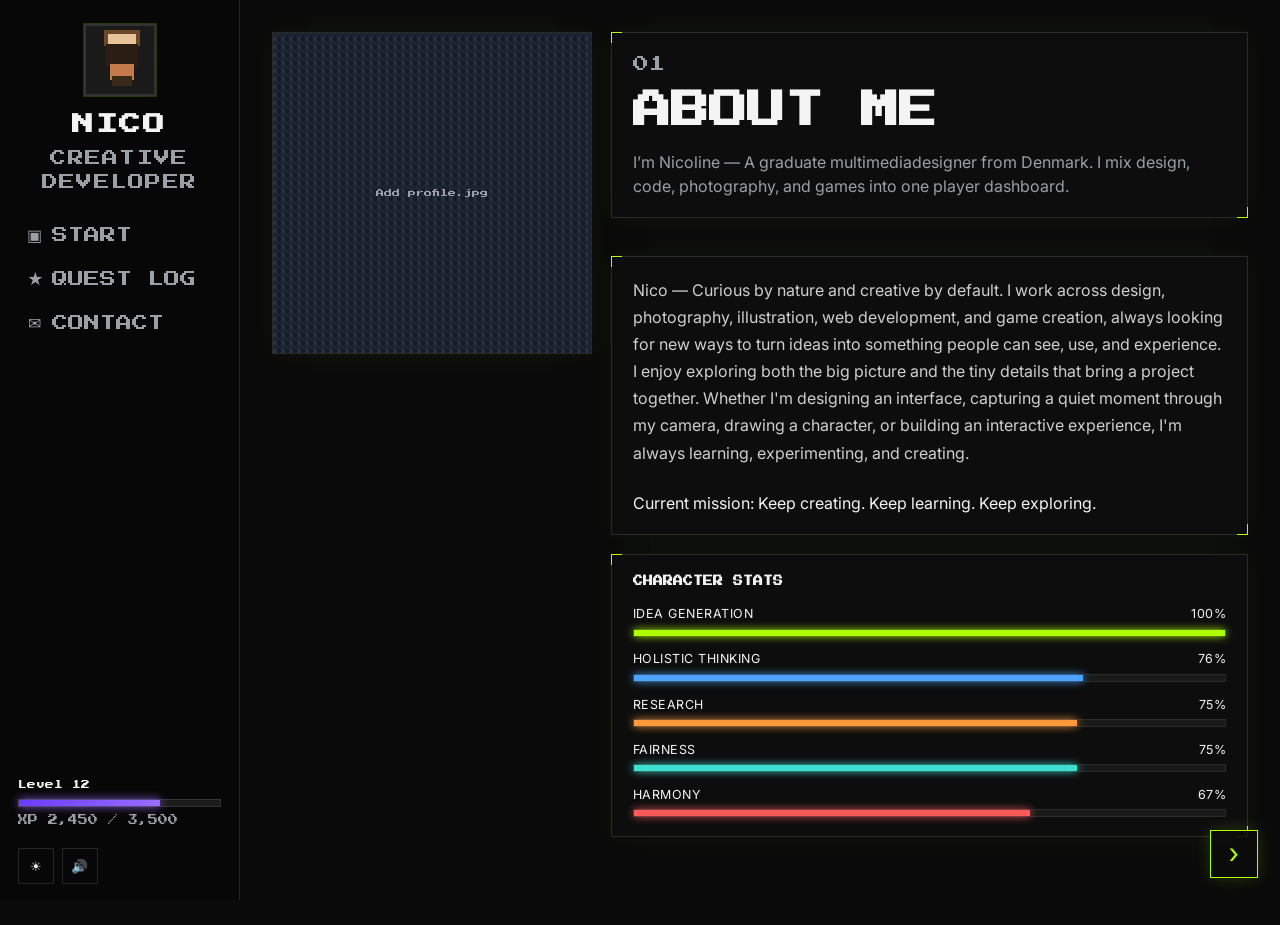
==== about.html @ 9dacdfea "Add files via upload" ====
<!DOCTYPE html>
<html lang="en">
<head>
  <meta charset="UTF-8">
  <meta name="viewport" content="width=device-width, initial-scale=1.0">
  <title>About me — NICO</title>
  <link rel="preconnect" href="https://fonts.googleapis.com">
  <link rel="preconnect" href="https://fonts.gstatic.com" crossorigin>
  <link href="https://fonts.googleapis.com/css2?family=Inter:wght@400;500;600;700&family=Press+Start+2P&display=swap" rel="stylesheet">
  <link rel="stylesheet" href="styles.css">
</head>
<body class="subpage">
  <aside class="sidebar">
    <a class="css-profile" href="Home-page.html#start">
      <div class="css-prof-pic">
        <img class="avatar-img" src="assets/custom/avatar.png" alt="Pixel avatar of Nicoline">
        <div class="pixel-avatar" aria-hidden="true"></div>
      </div>
      <div class="Name-text">
        <h1 class="css-name">NICO</h1>
        <p class="css-role">Creative Developer</p>
      </div>
    </a>
    <nav class="Nav-bar" aria-label="Main">
      <ul class="nav-text">
        <li><a class="nav-link" href="Home-page.html#start"><span class="nav-ico" aria-hidden="true">▣</span> Start</a></li>
        <li><a class="nav-link" href="Home-page.html#quests"><span class="nav-ico" aria-hidden="true">★</span> Quest log</a></li>
        <li><a class="nav-link" href="Home-page.html#contact"><span class="nav-ico" aria-hidden="true">✉</span> Contact</a></li>
      </ul>
    </nav>
    <div class="sidebar-stats">
      <p class="level-label">Level 12</p>
      <div class="xp-track" aria-hidden="true"><div class="xp-fill"></div></div>
      <p class="xp-text">XP 2,450 / 3,500</p>
    </div>
    <div class="sidebar-footer">
      <button type="button" id="theme-toggle" class="icon-btn" title="Toggle theme" aria-label="Toggle theme">☀</button>
      <button type="button" id="sound-toggle" class="icon-btn" title="Toggle sound" aria-label="Toggle sound" aria-pressed="true">🔊</button>
    </div>
  </aside>

  <main class="main gallery-main">
    <div class="about-layout">
      <figure class="about-portrait hud-box">
        <img class="profile-photo" src="assets/custom/profile.jpg" alt="Portrait of Nicoline">
        <div class="profile-placeholder" aria-hidden="true">Add profile.jpg</div>
      </figure>

      <div class="about-text">
        <header class="gallery-head hud-box">
          <p class="pixel-kicker">01</p>
          <h1 class="About-me-section">About me</h1>
          <p>I’m Nicoline — A graduate multimediadesigner from Denmark. I mix design, code, photography, and games into one player dashboard.</p>
        </header>

        <section class="hud-box about-copy">
          <p>Nico — Curious by nature and creative by default. I work across design, photography, illustration, web development, and game creation, always looking for new ways to turn ideas into something people can see, use, and experience. I enjoy exploring both the big picture and the tiny details that bring a project together. Whether I'm designing an interface, capturing a quiet moment through my camera, drawing a character, or building an interactive experience, I'm always learning, experimenting, and creating.</p>
          <br>Current mission: Keep creating. Keep learning. Keep exploring.
        </section>

        <section class="hud-box about-stats">
          <h2 class="panel-title">Character Stats</h2>
          <ul class="stat-list">
            <li>
              <div class="stat-row"><span>Idea Generation</span><span>100%</span></div>
              <div class="bar"><span class="bar-fill bar-green" style="width:100%"></span></div>
            </li>
            <li>
              <div class="stat-row"><span>Holistic Thinking</span><span>76%</span></div>
              <div class="bar"><span class="bar-fill bar-blue" style="width:76%"></span></div>
            </li>
            <li>
              <div class="stat-row"><span>Research</span><span>75%</span></div>
              <div class="bar"><span class="bar-fill bar-orange" style="width:75%"></span></div>
            </li>
            <li>
              <div class="stat-row"><span>Fairness</span><span>75%</span></div>
              <div class="bar"><span class="bar-fill bar-cyan" style="width:75%"></span></div>
            </li>
            <li>
              <div class="stat-row"><span>Harmony</span><span>67%</span></div>
              <div class="bar"><span class="bar-fill bar-red" style="width:67%"></span></div>
            </li>
          </ul>
        </section>
      </div>
    </div>

    <a class="page-turn page-turn-next" href="photography.html">
      <span class="page-turn-arrow" aria-hidden="true">›</span>
      <span class="page-turn-name">Photography</span>
    </a>
  </main>

  <script src="script.js"></script>
</body>
</html>
---- styles.css ----
/* ============================================================
   GLOBAL SETUP
   These rules apply to the whole page: colors, fonts, and
   resetting default browser spacing.
   ============================================================ */

:root {
  --bg: #0a0a0a;
  --panel: rgba(18, 18, 18, 0.82);
  --text: #f4f4f4;
  --muted: #9aa0a6;
  --neon: #b0ff00;
  --neon-dim: rgba(176, 255, 0, 0.18);
  --line: rgba(255, 255, 255, 0.12);
  --sidebar-w: 240px;
  --blue: #4da3ff;
  --orange: #ff9a3c;
  --cyan: #3de0d0;
  --red: #ff5a5a;
  --purple: #9b6dff;
}

/* Light theme: script.js adds .light to <body> when you click the sun. */
body.light {
  --bg: #e8e6dc;
  --panel: rgba(255, 255, 255, 0.86);
  --text: #161616;
  --muted: #5a5a5a;
  --line: rgba(0, 0, 0, 0.12);
}

* {
  box-sizing: border-box;
  margin: 0;
  padding: 0;
}

html {
  scroll-behavior: smooth;
}

body {
  min-height: 100vh;
  display: flex;
  background: var(--bg);
  color: var(--text);
  font-family: Inter, system-ui, sans-serif;
  line-height: 1.5;
}

img {
  max-width: 100%;
  display: block;
}

a {
  color: inherit;
  text-decoration: none;
}

ul {
  list-style: none;
}

/* Pixel font for HUD labels (titles, buttons, stats). */
.About-me-section,
.panel-title,
.css-name,
.css-role,
.level-label,
.xp-text,
.btn-start,
.ghost-btn,
.nav-link,
.hs-num,
.hs-link,
.pixel-kicker,
.tag-done,
.chip,
.xp,
.quest-cat,
.quest-meta,
.easter,
.secret,
.scroll-hint,
.find-me a,
.map-caption {
  font-family: "Press Start 2P", monospace;
}

/* ============================================================
   SIDEBAR
   Fixed column on the left. flex-direction: column stacks
   avatar, menu, XP, then the tiny buttons at the bottom.
   ============================================================ */

.sidebar {
  position: sticky;
  top: 0;
  width: var(--sidebar-w);
  height: 100vh;
  flex-shrink: 0;
  display: flex;
  flex-direction: column;
  gap: 1.25rem;
  padding: 1.5rem 1.1rem 1rem;
  border-right: 1px solid var(--line);
  background: #070707;
  z-index: 20;
}

.css-profile {
  display: grid;
  justify-items: center;
  gap: 0.75rem;
  text-align: center;
}

.css-prof-pic {
  width: 72px;
  height: 72px;
  position: relative;
}

.avatar-img {
  position: absolute;
  inset: 0;
  width: 72px;
  height: 72px;
  object-fit: cover;
  image-rendering: pixelated;
  border: 2px solid #333;
  display: none;
  z-index: 1;
}

.avatar-img.is-ready {
  display: block;
}

.avatar-img.is-ready + .pixel-avatar {
  display: none;
}

/* Simple pixel character: stacked colored blocks. */
.pixel-avatar {
  width: 72px;
  height: 72px;
  image-rendering: pixelated;
  background:
    linear-gradient(#3a2a1a 0 10px, transparent 10px) 26px 50px / 20px 14px no-repeat,
    linear-gradient(#c47a4a 0 100%) 24px 38px / 24px 16px no-repeat,
    linear-gradient(#2b1d12 0 100%) 20px 18px / 32px 22px no-repeat,
    linear-gradient(#e8c39a 0 100%) 22px 8px / 28px 18px no-repeat,
    linear-gradient(#6b4a2a 0 100%) 18px 4px / 36px 16px no-repeat,
    #1a1a1a;
  border: 2px solid #333;
  box-shadow: 0 0 0 1px var(--neon-dim);
}

.css-name {
  font-size: 1.35rem;
  letter-spacing: 0.08em;
}

.css-role {
  margin-top: 0.35rem;
  font-size: 0.rem;
  color: var(--muted);
  letter-spacing: 0.08em;
  text-transform: uppercase;
}

.nav-text {
  display: flex;
  flex-direction: column;
  gap: 0.15rem;
}

.nav-link {
  display: flex;
  align-items: center;
  gap: 0.55rem;
  padding: 0.55rem 0.45rem;
  font-size: 0.rem;
  color: var(--muted);
  text-transform: uppercase;
  border-left: 2px solid transparent;
}

.nav-link:hover,
.nav-link.is-active {
  color: var(--neon);
  border-left-color: var(--neon);
  background: var(--neon-dim);
}

.nav-ico {
  width: 1rem;
  text-align: center;
  font-family: Inter, sans-serif;
}

.sidebar-stats {
  margin-top: auto;
}

.level-label {
  font-size: 0.55rem;
  margin-bottom: 0.45rem;
}

.xp-track {
  height: 8px;
  background: #1c1c1c;
  border: 1px solid #333;
}

.xp-fill {
  width: 70%;
  height: 100%;
  background: linear-gradient(90deg, #6a3cff, var(--purple));
  box-shadow: 0 0 10px var(--purple);
}

.xp-text {
  margin-top: 0.4rem;
  font-size: 0.62rem;
  color: var(--muted);
}

.sidebar-footer {
  display: flex;
  gap: 0.5rem;
}

.icon-btn {
  width: 36px;
  height: 36px;
  border: 1px solid var(--line);
  background: transparent;
  color: var(--text);
  cursor: pointer;
}

.icon-btn:hover,
.icon-btn[aria-pressed="false"] {
  border-color: var(--neon);
  color: var(--neon);
}

/* ============================================================
   MAIN + HERO
   flex: 1 makes this column fill the rest of the screen.
   The hero is 100vh so the desk photo fills the first view.
   ============================================================ */

.main {
  flex: 1;
  min-width: 0;
}

.hero {
  position: relative;
  min-height: 100vh;
  overflow: hidden;
}

.hero-bg {
  position: absolute;
  inset: 0;
  background:
    linear-gradient(180deg, rgba(0, 0, 0, 0.2), rgba(0, 0, 0, 0.55)),
    url("https://images.unsplash.com/photo-1516321318423-f06f85e504b3?auto=format&fit=crop&w=1800&q=80") center / cover no-repeat,
    #111;
}

.hero-dim {
  position: absolute;
  inset: 0;
  background: radial-gradient(circle at 70% 40%, transparent 20%, rgba(0, 0, 0, 0.45) 100%);
  pointer-events: none;
}

.hero-copy {
  position: relative;
  z-index: 2;
  max-width: 520px;
  padding: 3.5rem 2.5rem 0;
}

.hero-title {
  font-size: clamp(2rem, 4vw, 3.4rem);
  font-weight: 700;
  letter-spacing: -0.03em;
}

.cursor {
  color: var(--neon);
  animation: blink 1s steps(1) infinite;
}

@keyframes blink {
  50% { opacity: 0; }
}

.hero-bio {
  margin: 1rem 0 1.4rem;
  color: #ddd;
}

.btn-start {
  display: inline-block;
  padding: 0.85rem 1.1rem;
  border: 2px solid var(--neon);
  color: #111;
  background: var(--neon);
  font-size: 0.55rem;
  text-transform: uppercase;
  box-shadow: 0 0 16px var(--neon-dim);
}

.btn-start:hover {
  background: transparent;
  color: var(--neon);
}

.hero-social {
  position: absolute;
  top: 1.5rem;
  right: 1.5rem;
  z-index: 2;
  display: flex;
  gap: 0.5rem;
}

.hero-social a {
  width: 36px;
  height: 36px;
  display: grid;
  place-items: center;
  border: 1px solid var(--line);
  background: rgba(0, 0, 0, 0.4);
  font-size: 0.7rem;
}

/* Hotspots: glass cards placed with % so they sit over the photo. */
.hotspot {
  position: absolute;
  z-index: 2;
  min-width: 150px;
  padding: 0.7rem 0.8rem;
  background: var(--panel);
  border: 1px solid rgba(176, 255, 0, 0.35);
  backdrop-filter: blur(8px);
  box-shadow: 0 0 18px rgba(176, 255, 0, 0.12);
  display: grid;
  gap: 0.2rem;
}

.hotspot:hover {
  border-color: var(--neon);
  transform: translateY(-2px);
}

.hs-num {
  font-size: 0.80rem;
  color: var(--neon);
}

.hs-title {
  font-weight: 700;
}

.hs-link {
  font-size: 0.52rem;
  color: var(--muted);
}

.hs-01 { top: 28%; left: 38%; }
.hs-02 { top: 42%; left: 52%; }
.hs-03 { top: 34%; right: 18%; }
.hs-04 { bottom: 22%; left: 42%; }

.scroll-hint {
  position: absolute;
  left: 50%;
  bottom: 1.2rem;
  transform: translateX(-50%);
  z-index: 2;
  display: grid;
  justify-items: center;
  gap: 0.4rem;
  font-size: 0.42rem;
  color: #ccc;
  text-transform: uppercase;
}

.mouse {
  width: 18px;
  height: 28px;
  border: 2px solid #ccc;
  border-radius: 10px;
  position: relative;
}

.mouse::after {
  content: "";
  position: absolute;
  top: 5px;
  left: 50%;
  width: 3px;
  height: 6px;
  background: var(--neon);
  transform: translateX(-50%);
  animation: wheel 1.2s infinite;
}

@keyframes wheel {
  to { transform: translate(-50%, 8px); opacity: 0; }
}

/* ============================================================
   DASHBOARD (3 columns)
   hud-box draws the thin glowing border + corner ticks.
   ============================================================ */

.dashboard {
  display: grid;
  grid-template-columns: repeat(3, 1fr);
  gap: 1.25rem;
  margin: 2rem;
  padding: 1.25rem;
}

.hud-box {
  position: relative;
  border: 1px solid var(--line);
  background: #0d0d0d;
  box-shadow: 0 0 24px rgba(176, 255, 0, 0.05);
}

.hud-box::before,
.hud-box::after {
  content: "";
  position: absolute;
  width: 10px;
  height: 10px;
  border: 1px solid var(--neon);
}

.hud-box::before { top: -1px; left: -1px; border-right: 0; border-bottom: 0; }
.hud-box::after { bottom: -1px; right: -1px; border-left: 0; border-top: 0; }

.panel {
  padding: 1.1rem;
  display: flex;
  flex-direction: column;
  gap: 1rem;
}

.About-me-section {
	font-size: 1rem;
	text-transform: uppercase;
}

.panel-title {
  font-size: 0.62rem;
  text-transform: uppercase;
}

.muted {
  color: var(--muted);
  font-size: 0.45rem;
}

.stat-list {
  display: grid;
  gap: 0.85rem;
}

.stat-row {
  display: flex;
  justify-content: space-between;
  font-size: 0.78rem;
  text-transform: uppercase;
  letter-spacing: 0.04em;
}

.bar {
  margin-top: 0.3rem;
  height: 8px;
  background: #1a1a1a;
  border: 1px solid #2a2a2a;
}

.bar-fill {
  display: block;
  height: 100%;
}

.bar-green { background: var(--neon); box-shadow: 0 0 8px var(--neon); }
.bar-blue { background: var(--blue); box-shadow: 0 0 8px var(--blue); }
.bar-orange { background: var(--orange); box-shadow: 0 0 8px var(--orange); }
.bar-cyan { background: var(--cyan); box-shadow: 0 0 8px var(--cyan); }
.bar-red { background: var(--red); box-shadow: 0 0 8px var(--red); }

.panel-foot,
.ghost-btn {
  margin-top: auto;
  font-size: 0.6rem;
  color: var(--muted);
  text-transform: uppercase;
}

.ghost-btn {
  display: inline-block;
  padding: 0.7rem 0.8rem;
  border: 1px solid var(--line);
  text-align: center;
}

.ghost-btn:hover {
  border-color: var(--neon);
  color: var(--neon);
}

.tool-grid {
  display: grid;
  grid-template-columns: repeat(4, 1fr);
  gap: 0.7rem;
}

.tool-card {
  display: grid;
  justify-items: center;
  gap: 0.35rem;
}

.tool-badge {
  width: 48px;
  height: 48px;
  display: grid;
  place-items: center;
  font-weight: 800;
  border-radius: 8px;
  overflow: hidden;
  background: #111;
}

.tool-badge img {
  width: 100%;
  height: 100%;
  object-fit: contain;
}

.ps { background: #31a8ff; color: #003366; }
.ai { background: #ff9a00; color: #3a1d00; }
.pr { background: #9999ff; color: #1a1450; }
.ae { background: #9999ff; color: #1a1450; }
.fig { background: #1e1e1e; color: #a259ff; border: 1px solid #a259ff; }
.vs { background: #0078d4; color: #fff; }
.un { background: #222; color: #fff; border: 1px solid #888; }
.bl { background: #7b53c1; color: #fff; }

.stars {
  color: #ffd24a;
  font-size: 1rem;
  letter-spacing: 0.05em;
}

.achieve-list {
  display: grid;
  gap: 0.75rem;
}

.achieve-list li {
  display: flex;
  gap: 0.7rem;
  align-items: center;
}

.badge-icon {
  width: 40px;
  height: 40px;
  border-radius: 50%;
  display: grid;
  place-items: center;
  background: #161616;
  border: 1px solid #333;
}

.achieve-list strong {
  display: block;
  font-size: 0.85rem;
}

.achieve-list small {
  color: var(--muted);
}

.anchor-offset,
#start,
#quests,
#contact {
  scroll-margin-top: 1rem;
}

/* ============================================================
   QUESTS
   The track is a horizontal row. Overflow is hidden so only
   a few cards show; JS scrolls it left/right.
   ============================================================ */

.quests {
  padding: 1rem 2rem 3rem;
}

.section-head {
  display: flex;
  justify-content: space-between;
  align-items: center;
  gap: 1rem;
  margin-bottom: 1.2rem;
}

.pixel-kicker {
  color: var(--neon);
  font-size: 1rem;
}

.quest-wrap {
  display: grid;
  grid-template-columns: auto 1fr auto;
  align-items: center;
  gap: 0.6rem;
}

.quest-track {
  display: grid;
  grid-auto-flow: column;
  grid-auto-columns: minmax(280px, 1fr);
  gap: 1rem;
  overflow-x: auto;
  scroll-behavior: smooth;
  padding: 0.25rem;
}

.quest-card {
  display: block;
  border: 1px solid var(--line);
  background: #101010;
  padding: 0.85rem;
  color: inherit;
}

.quest-card:hover {
  border-color: var(--neon);
}

.quest-meta {
  display: flex;
  justify-content: space-between;
  font-size: 0.62rem;
  margin-bottom: 0.6rem;
  text-transform: uppercase;
}

.tag-done {
  color: var(--neon);
}

.quest-art {
  height: 140px;
  margin-bottom: 0.8rem;
  border: 1px solid #222;
  overflow: hidden;
  position: relative;
}

.quest-cover {
  width: 100%;
  height: 100%;
  object-fit: cover;
  object-position: center;
  display: none;
}

.quest-cover.is-ready {
  display: block;
}

.art-photo { background: linear-gradient(160deg, #1a2230, #5b7c9a 40%, #0b0d12); }
.art-web { background: linear-gradient(160deg, #142018, #6fb36a 45%, #0b0d12); }
.art-game { background: linear-gradient(160deg, #201418, #c46b4a 40%, #0b0d12); }

.quest-card h3 {
  font-size: 1.05rem;
}

.quest-cat {
  margin: 0.35rem 0 0.5rem;
  font-size: 0.52rem;
  color: var(--muted);
  text-transform: uppercase;
}

.quest-desc {
  color: #cfcfcf;
  font-size: 0.9rem;
  margin-bottom: 0.8rem;
}

.quest-foot {
  display: flex;
  flex-wrap: wrap;
  gap: 0.4rem;
  align-items: center;
}

.chip {
  font-size: 0.5rem;
  padding: 0.35rem 0.4rem;
  border: 1px solid #333;
  color: var(--muted);
}

.xp {
  margin-left: auto;
  font-size: 0.5rem;
  color: var(--blue);
}

.quest-arrow {
  width: 36px;
  height: 72px;
  border: 1px solid var(--line);
  background: #0d0d0d;
  color: var(--text);
  font-size: 1.4rem;
  cursor: pointer;
}

.quest-arrow:hover {
  border-color: var(--neon);
  color: var(--neon);
}

/* ============================================================
   CONTACT + FOOTER
   ============================================================ */

.contact {
  display: grid;
  grid-template-columns: 220px 1fr 280px;
  gap: 1.5rem;
  align-items: center;
  padding: 2rem;
}

.campfire {
  height: 220px;
  position: relative;
  overflow: hidden;
  border: 1px solid var(--line);
  background: #071018;
}

.camp-sky {
  position: absolute;
  inset: 0;
  background: radial-gradient(circle at 70% 20%, #1a3a4a 0, #071018 55%);
}

.camp-mountains {
  position: absolute;
  bottom: 40px;
  left: 0;
  right: 0;
  height: 80px;
  background:
    linear-gradient(135deg, transparent 50%, #0c1c18 50%) 0 20px / 80px 80px,
    linear-gradient(-135deg, transparent 50%, #102820 50%) 40px 10px / 90px 90px;
}

.camp-fire {
  position: absolute;
  bottom: 18px;
  left: 70px;
  width: 28px;
  height: 28px;
  background: radial-gradient(circle, #ffd36a, #ff6a1a 55%, transparent 70%);
  filter: blur(0.4px);
  animation: flicker 0.8s infinite alternate;
}

@keyframes flicker {
  to { transform: scale(1.15); opacity: 0.8; }
}

.camp-hero {
  position: absolute;
  bottom: 16px;
  left: 38px;
  width: 22px;
  height: 36px;
  background:
    linear-gradient(#e8c39a, #e8c39a) 4px 0 / 14px 10px no-repeat,
    linear-gradient(#3a2a1a, #3a2a1a) 2px 10px / 18px 18px no-repeat,
    linear-gradient(#2a2118, #2a2118) 4px 28px / 6px 8px no-repeat,
    linear-gradient(#2a2118, #2a2118) 12px 28px / 6px 8px no-repeat;
}

.contact-copy h2 {
  font-size: clamp(1.4rem, 2.4vw, 2rem);
  margin-bottom: 0.7rem;
}

.contact-copy p {
  color: var(--muted);
  margin-bottom: 1.1rem;
  max-width: 420px;
}

.contact-side {
  display: grid;
  gap: 0.8rem;
}

.mini {
  padding: 0.9rem;
}

.find-me {
  display: grid;
  gap: 0.55rem;
  margin-top: 0.7rem;
}

.find-me a {
  font-size: 0.75rem;
  color: var(--muted);
}

.find-me a:hover {
  color: var(--neon);
}

.map-caption {
  margin-top: 0.45rem;
  font-size: 0.55rem;
  color: var(--muted);
  text-transform: uppercase;
}

.mini-map {
  margin-top: 0.6rem;
  height: 180px;
  border: 1px solid #1c3328;
  position: relative;
  overflow: hidden;
}

.mini-map iframe {
  width: 100%;
  height: 100%;
  border: 0;
  filter: grayscale(0.25) saturate(0.9) brightness(0.85);
}

.pin {
  position: absolute;
  left: 50%;
  bottom: 10px;
  transform: translateX(-50%);
  font-size: 0.55rem;
  color: var(--neon);
  font-weight: 700;
  background: rgba(7, 7, 7, 0.82);
  border: 1px solid var(--neon);
  padding: 0.35rem 0.45rem;
  pointer-events: none;
  text-transform: uppercase;
}

.site-footer {
  display: flex;
  justify-content: space-between;
  gap: 1rem;
  padding: 1rem 2rem 1.4rem;
  border-top: 1px solid var(--line);
  font-size: 0.8rem;
  color: var(--muted);
}

.easter {
  font-size: 0.38rem;
  color: #666;
}

.secret {
  position: fixed;
  inset: 0;
  display: grid;
  place-content: center;
  background: rgba(0, 0, 0, 0.8);
  z-index: 50;
  text-align: center;
  gap: 0.8rem;
  font-size: 1rem;
  color: var(--neon);
}

.secret[hidden] {
  display: none;
}

.secret-xp {
  color: var(--blue);
}

/* ============================================================
   RESPONSIVE
   On smaller screens the sidebar becomes a top bar so the
   page still works on a phone.
   ============================================================ */

@media (max-width: 1100px) {
  .dashboard,
  .contact {
    grid-template-columns: 1fr;
  }

  .hs-01, .hs-02, .hs-03, .hs-04 {
    position: relative;
    top: auto;
    left: auto;
    right: auto;
    bottom: auto;
  }

  .hero {
    display: flex;
    flex-direction: column;
  }

  .hero .hotspot {
    margin: 0.4rem 1rem;
  }
}

.easter a {
  color: inherit;
}

.gallery-main {
  padding: 2rem;
}

.gallery-head {
  padding: 1.2rem 1.3rem;
  margin-bottom: 1.2rem;
}

.gallery-head h1 {
  margin: 0.4rem 0 0.6rem;
  font-size: clamp(1.6rem, 3vw, 2.4rem);
}

.gallery-head p {
  color: var(--muted);
  max-width: 60ch;
}

.about-layout {
  display: grid;
  grid-template-columns: minmax(220px, 320px) 1fr;
  gap: 1.2rem;
  align-items: start;
}

.about-text {
  display: grid;
  gap: 1.2rem;
}

.about-portrait {
  margin: 0;
  overflow: hidden;
  min-height: 280px;
  position: relative;
}

.profile-photo {
  width: 100%;
  height: 100%;
  min-height: 320px;
  object-fit: cover;
  display: none;
}

.profile-photo.is-ready {
  display: block;
}

.profile-placeholder {
  min-height: 320px;
  display: grid;
  place-items: center;
  color: var(--muted);
  font-family: "Press Start 2P", monospace;
  font-size: 0.5rem;
  text-align: center;
  padding: 1rem;
  background:
    linear-gradient(#1c2430 50%, transparent 50%),
    linear-gradient(90deg, #243044 50%, #151922 50%);
  background-size: 8px 8px;
}

.profile-photo.is-ready + .profile-placeholder {
  display: none;
}

.about-copy {
  padding: 1.2rem 1.3rem;
}

.about-copy p {
  color: #cfcfcf;
  line-height: 1.7;
}

.about-copy p + p {
  margin-top: 0.9rem;
}

.about-stats {
  padding: 1.2rem 1.3rem;
}

.about-stats .panel-title {
  margin-bottom: 1rem;
}

.page-turn {
  position: fixed;
  bottom: 1.4rem;
  z-index: 18;
  width: 48px;
  height: 48px;
  display: grid;
  place-items: center;
  border: 1px solid var(--neon);
  background: rgba(13, 13, 13, 0.92);
  color: var(--neon);
  box-shadow: 0 0 16px var(--neon-dim);
}

.page-turn-prev {
  left: calc(var(--sidebar-w) + 1.4rem);
}

.page-turn-next {
  right: 1.4rem;
}

.page-turn-arrow {
  font-size: 1.8rem;
  line-height: 1;
}

.page-turn-name {
  position: absolute;
  bottom: calc(100% + 8px);
  white-space: nowrap;
  padding: 0.45rem 0.55rem;
  border: 1px solid var(--neon);
  background: #0d0d0d;
  color: var(--neon);
  font-family: "Press Start 2P", monospace;
  font-size: 0.45rem;
  letter-spacing: 0.08em;
  text-transform: uppercase;
  opacity: 0;
  pointer-events: none;
  transition: opacity 0.15s ease;
}

.page-turn-prev .page-turn-name {
  left: 0;
}

.page-turn-next .page-turn-name {
  right: 0;
}

.page-turn:hover .page-turn-name,
.page-turn:focus-visible .page-turn-name {
  opacity: 1;
}

.subpage .gallery-main {
  padding-bottom: 5.5rem;
}

.gallery-grid {
  display: grid;
  grid-template-columns: repeat(auto-fill, minmax(220px, 1fr));
  gap: 1rem;
}

.gallery-item {
  margin: 0;
  padding: 0;
  border: 1px solid var(--line);
  background: #101010;
  cursor: pointer;
  overflow: hidden;
}

.gallery-item img {
  width: 100%;
  height: 220px;
  object-fit: cover;
  display: block;
}

.album-photo img {
  height: 280px;
}

.gallery-empty {
  color: var(--muted);
  padding: 1rem 0;
}

.album-grid {
  grid-template-columns: repeat(auto-fill, minmax(260px, 1fr));
}

.album-card {
  display: grid;
  border: 1px solid var(--line);
  background: #101010;
  overflow: hidden;
  color: inherit;
}

.album-card:hover {
  border-color: var(--neon);
}

.album-card img,
.album-cover-empty {
  width: 100%;
  height: 180px;
  object-fit: cover;
  display: block;
  background: #161616;
}

.album-meta {
  padding: 0.85rem;
  display: grid;
  gap: 0.35rem;
}

.album-meta h2 {
  font-size: 1rem;
}

.album-meta p,
.album-meta span {
  color: var(--muted);
  font-size: 0.85rem;
}

.album-back {
  width: fit-content;
  margin-bottom: 0.8rem;
}

.new-album {
  display: grid;
  grid-template-columns: 1fr auto;
  gap: 0.5rem;
}

.lightbox {
  position: fixed;
  inset: 0;
  background: rgba(0, 0, 0, 0.88);
  display: grid;
  place-items: center;
  z-index: 40;
  padding: 2rem;
}

.lightbox[hidden] {
  display: none;
}

.lightbox img {
  max-width: min(1100px, 92vw);
  max-height: 86vh;
  object-fit: contain;
}

.lightbox-close {
  position: absolute;
  top: 1rem;
  right: 1.2rem;
  width: 40px;
  height: 40px;
  border: 1px solid var(--line);
  background: #111;
  color: var(--text);
  font-size: 1.4rem;
  cursor: pointer;
}

.studio-card,
.dropzone {
  padding: 1.2rem;
  display: grid;
  gap: 0.75rem;
  max-width: 640px;
}

.studio-card label,
.dropzone label {
  font-family: "Press Start 2P", monospace;
  font-size: 0.55rem;
  text-transform: uppercase;
}

.studio-card input,
.dropzone select {
  padding: 0.7rem;
  background: #111;
  color: var(--text);
  border: 1px solid var(--line);
}

.drop-target {
  min-height: 140px;
  display: grid;
  place-items: center;
  text-align: center;
  border: 1px dashed var(--neon);
  color: var(--muted);
  padding: 1rem;
  cursor: pointer;
}

.drop-target.is-hot {
  background: var(--neon-dim);
  color: var(--text);
}

#file-input {
  display: none;
}

.studio-status {
  min-height: 1.2em;
  color: var(--neon);
  font-size: 0.9rem;
}

.studio-workspace {
  display: grid;
  gap: 1.2rem;
}

.studio-item {
  display: grid;
}

.delete-btn {
  width: 100%;
}

@media (max-width: 800px) {
  body {
    flex-direction: column;
  }

  .sidebar {
    width: 100%;
    height: auto;
    position: relative;
  }

  .nav-text {
    flex-direction: row;
    flex-wrap: wrap;
  }

  .about-layout {
    grid-template-columns: 1fr;
  }

  .page-turn-prev {
    left: 1.4rem;
  }

  .new-album {
    grid-template-columns: 1fr;
  }
}
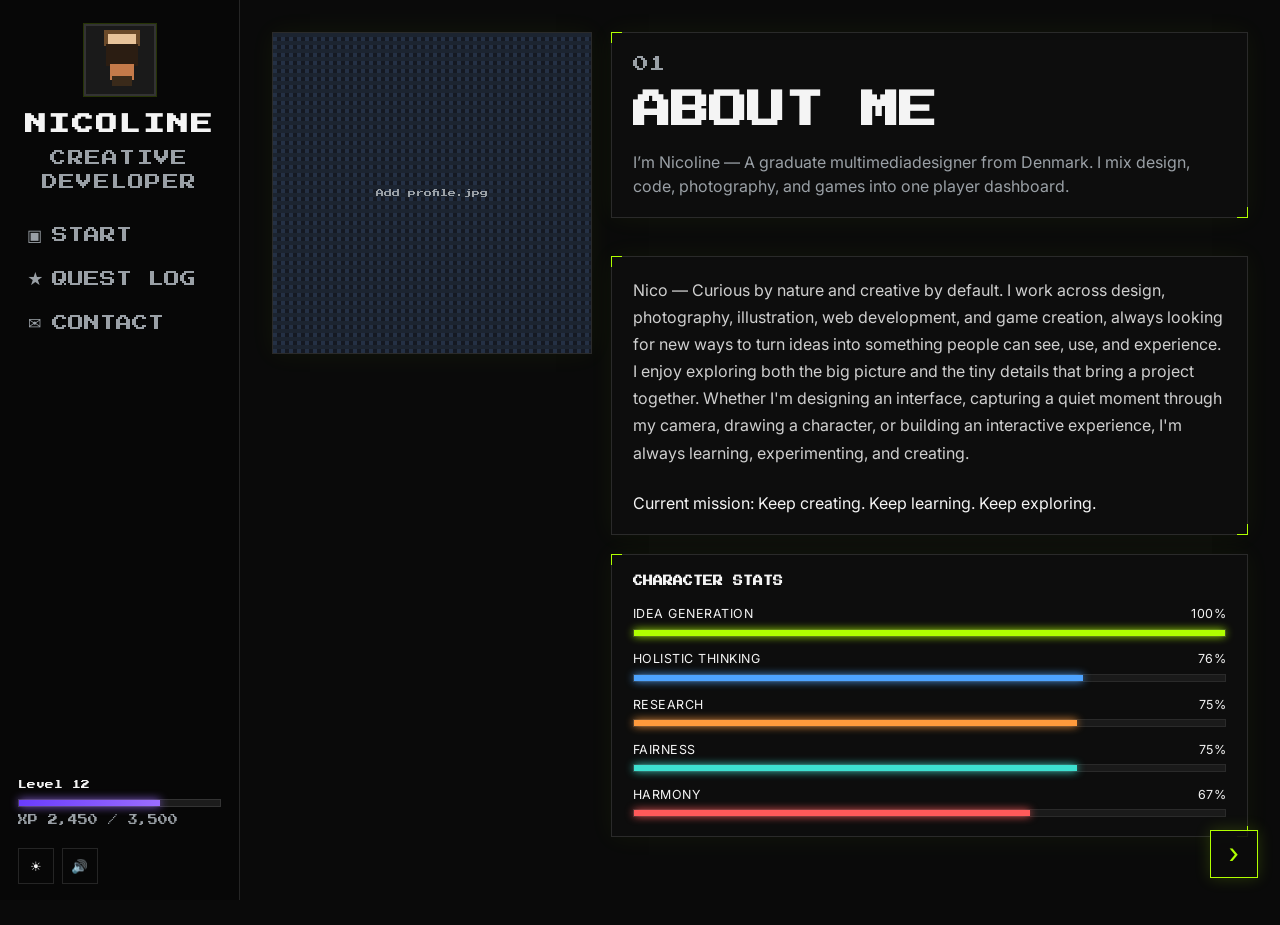
==== commit 2ad4f8a1: "Update about.html" ====
--- a/about.html
+++ b/about.html
@@ -17,7 +17,7 @@
         <div class="pixel-avatar" aria-hidden="true"></div>
       </div>
       <div class="Name-text">
-        <h1 class="css-name">NICO</h1>
+        <h1 class="css-name">NICOLINE</h1>
         <p class="css-role">Creative Developer</p>
       </div>
     </a>
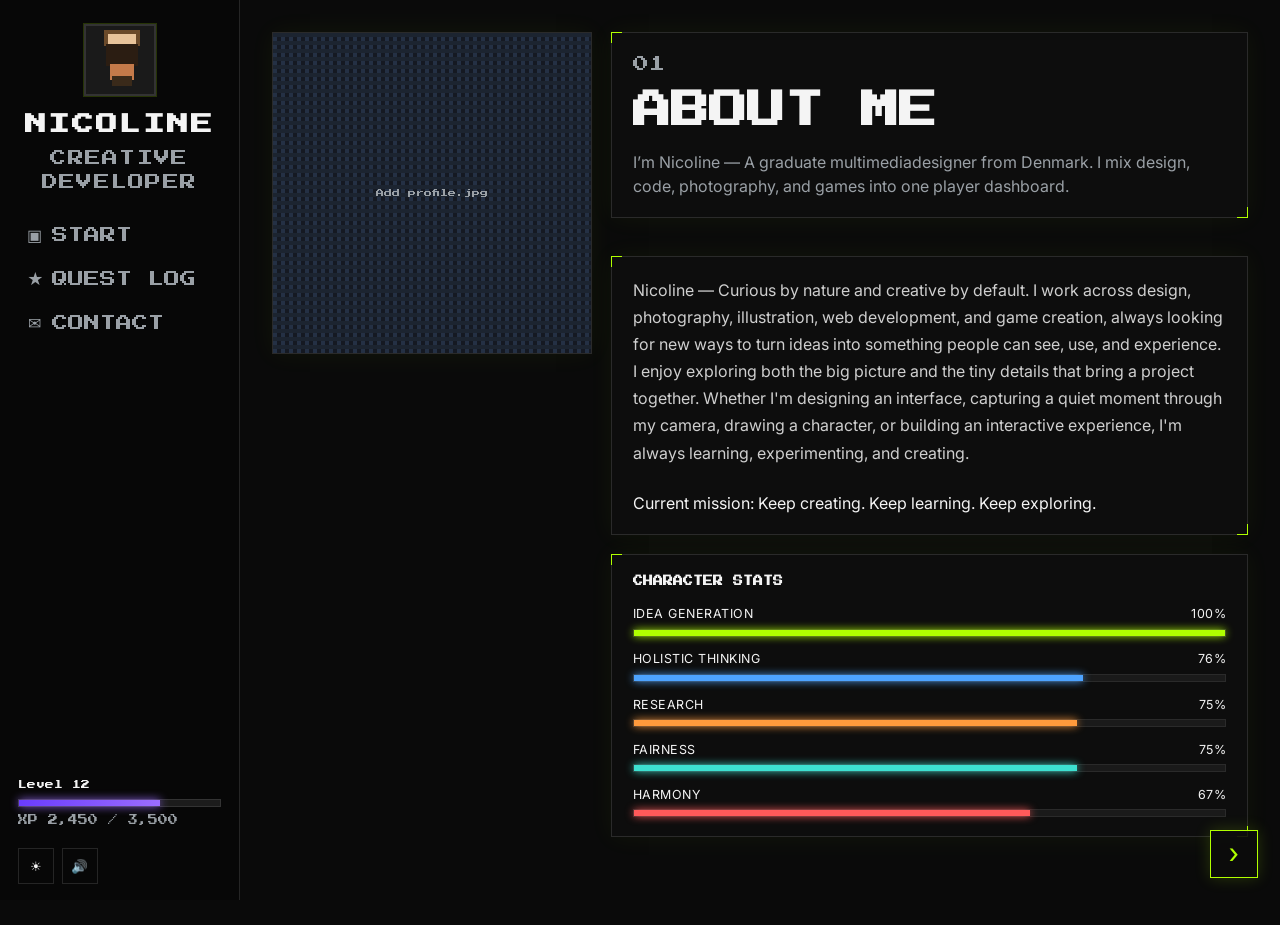
==== commit 5e859c12: "Update about.html" ====
--- a/about.html
+++ b/about.html
@@ -54,7 +54,7 @@
         </header>
 
         <section class="hud-box about-copy">
-          <p>Nico — Curious by nature and creative by default. I work across design, photography, illustration, web development, and game creation, always looking for new ways to turn ideas into something people can see, use, and experience. I enjoy exploring both the big picture and the tiny details that bring a project together. Whether I'm designing an interface, capturing a quiet moment through my camera, drawing a character, or building an interactive experience, I'm always learning, experimenting, and creating.</p>
+          <p>Nicoline — Curious by nature and creative by default. I work across design, photography, illustration, web development, and game creation, always looking for new ways to turn ideas into something people can see, use, and experience. I enjoy exploring both the big picture and the tiny details that bring a project together. Whether I'm designing an interface, capturing a quiet moment through my camera, drawing a character, or building an interactive experience, I'm always learning, experimenting, and creating.</p>
           <br>Current mission: Keep creating. Keep learning. Keep exploring.
         </section>
 
